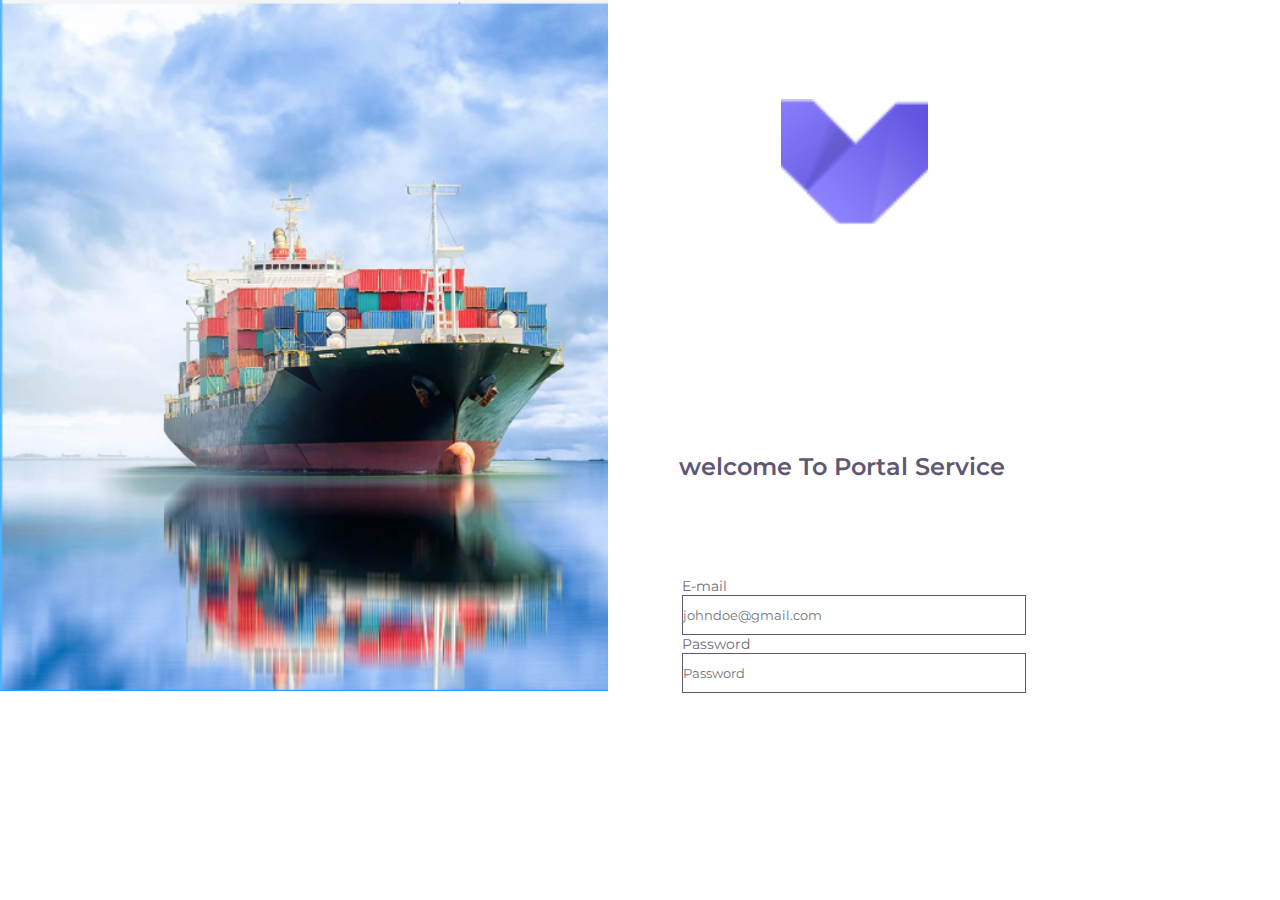
==== Ship/login.html @ b354a6c8 "Add files via upload" ====
<!DOCTYPE html>
<html lang="en">

<head>
    <meta charset="UTF-8">
    <meta http-equiv="X-UA-Compatible" content="IE=edge">
    <meta name="viewport" content="width=device-width, initial-scale=1.0">
    <title>Login</title>
    <link rel="stylesheet" href="css/custom.css">
    <link rel="stylesheet" href="css/login.css">
</head>

<body>
    <div class="container flex">
        <div class="image ">
            <img class="image " src="img/image.png" alt="">
            <div class="form-login relative">
                <div class="logo relative ">
                    <img src="img/logo.svg" alt="">

                </div>
                <p class="relative ">welcome To Portal Service</p>
                <form class="login-form relative" action="">
                    <div class="text-all">E-mail</div>
                    <input class="login-input" type="email" name="" id="" placeholder="johndoe@gmail.com">
                    <div class="text-all pasword ">Password</div>
                    <input class="login-input" type="password" name="" id="" placeholder="Password">
                    
               
            </form>
                </form>

            </div>
        </div>
    </div>
</body>

</html>
---- Ship/css/custom.css ----
@import url('https://fonts.googleapis.com/css2?family=Montserrat:wght@200;300;400;500;600;700;800;900&display=swap');

* {
    padding: 0;
    margin: 0;
    text-decoration: none;
    list-style: none;
    list-style-type: none;
    word-wrap: break-word;
    font-family: 'Montserrat', sans-serif, 'Segoe UI', Tahoma, Geneva, Verdana, sans-serif;

}

.flex {
    display: flex;
}

.relative {
    position: relative;
}

.absolute {
    position: absolute;
}

.flex-center {
    justify-content: center;
    align-items: center;
}

.text-all {
    font-weight: 400;
    font-size: 14px;
    line-height: 18px;
    color: #6E6B7B;
}
---- Ship/css/login.css ----
.container {
    max-height: 95;
    min-width: 1440px;
    display: flex;
    flex-direction: row;

}

.image {
    max-height: 100%;
    width: 956px;
    background-repeat: no-repeat;
    display: flex;

}
.logo{
    width: 328px;
    top: 99px;
    left: 173px;
}
.form-login {
    left: 0;
    width: 484px;
}
.form-login > p {
    top: 321px;
    left: 71px;
    font-size: 24px;
    font-weight: 600;
    color: #5E5873;
}
.login-form{
    top: 415px;
    left: 72px;
    margin: 2px;
}
.login-input{
    width: 342px;
    height: 38px;
    border: 1px solid #5E5873;

}
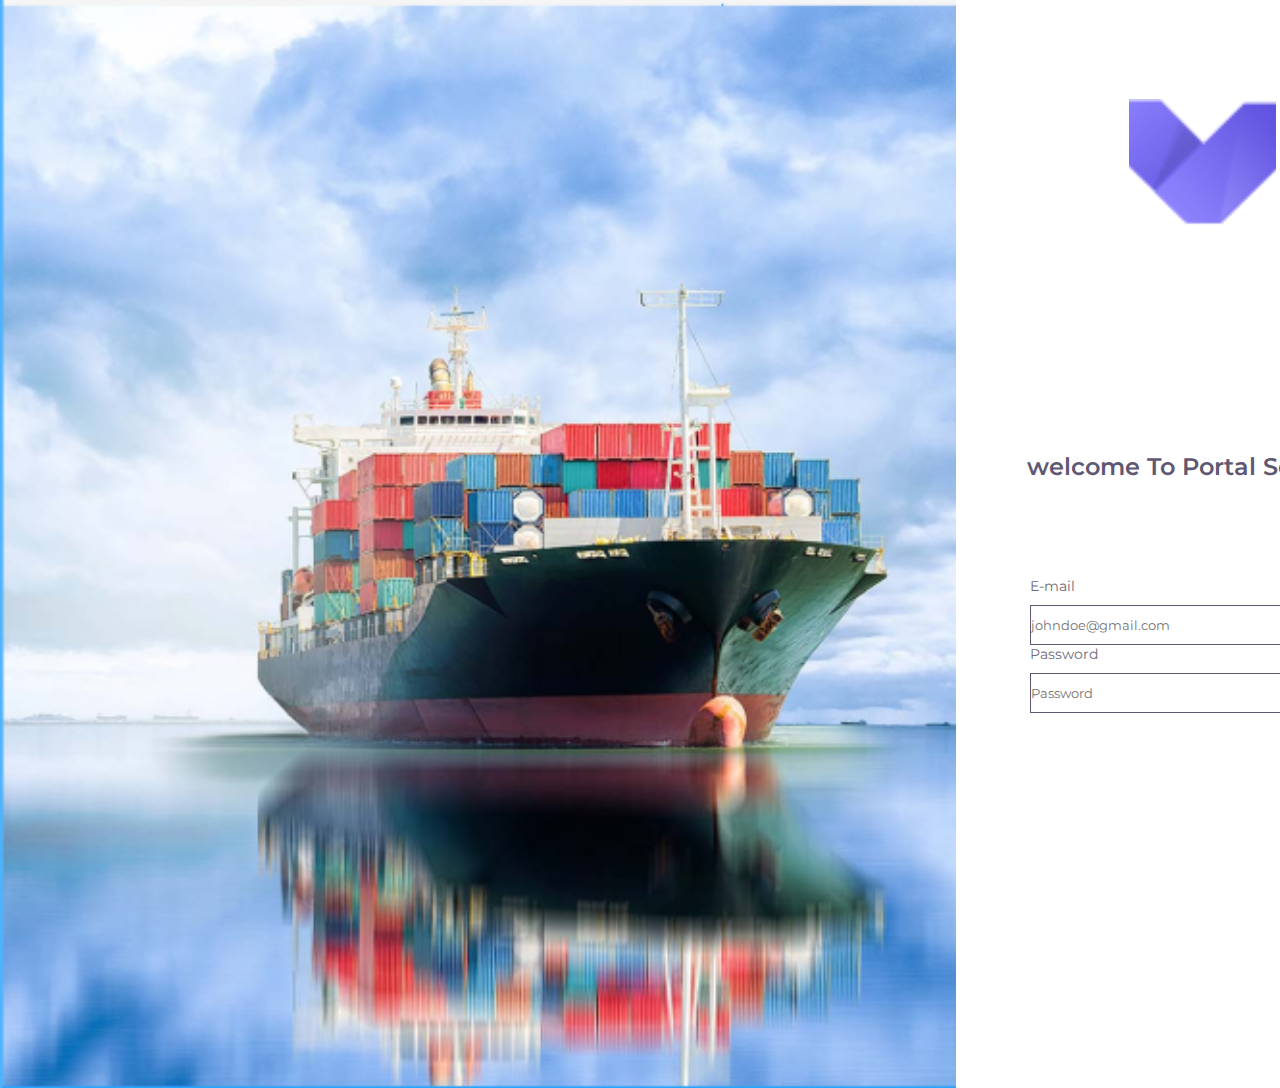
==== commit 5e99f325: "Add files via upload" ====
--- a/Ship/login.html
+++ b/Ship/login.html
@@ -23,7 +23,7 @@
                 <form class="login-form relative" action="">
                     <div class="text-all">E-mail</div>
                     <input class="login-input" type="email" name="" id="" placeholder="johndoe@gmail.com">
-                    <div class="text-all pasword ">Password</div>
+                    <div class="text-all  ">Password</div>
                     <input class="login-input" type="password" name="" id="" placeholder="Password">
                     
                
--- a/Ship/css/login.css
+++ b/Ship/css/login.css
@@ -1,6 +1,6 @@
 .container {
-    max-height: 95;
-    min-width: 1440px;
+    height: 1088px;
+    width: 1440px;
     display: flex;
     flex-direction: row;
 
@@ -28,15 +28,19 @@
     font-size: 24px;
     font-weight: 600;
     color: #5E5873;
+    
+   
 }
 .login-form{
     top: 415px;
     left: 72px;
     margin: 2px;
+    
 }
 .login-input{
     width: 342px;
     height: 38px;
     border: 1px solid #5E5873;
+    margin-top: 10px;
 
-}+}
